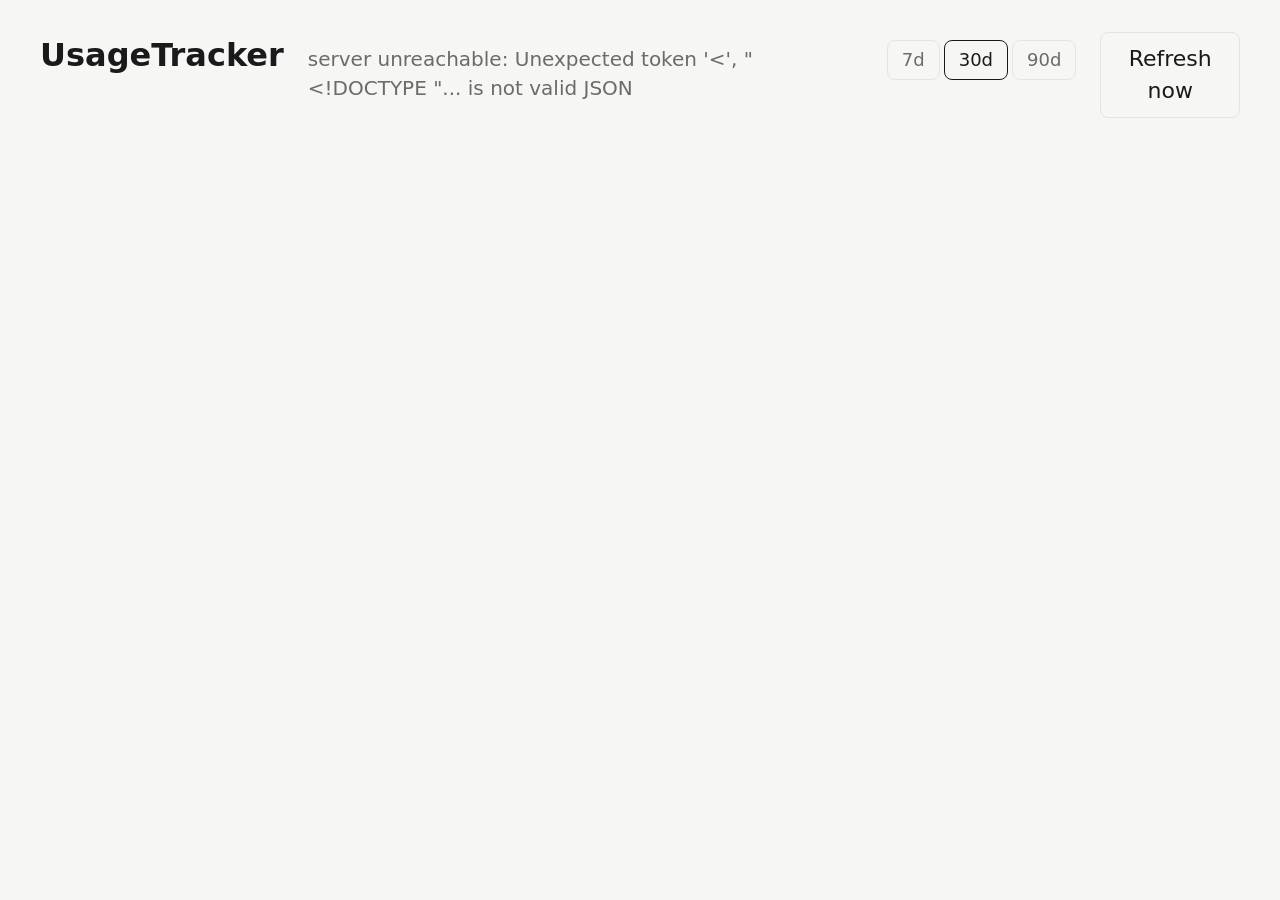
==== index.html @ 52b6c549 "Show token totals per provider, combined across accounts Transcripts carry no account identifier and" ====
<!doctype html>
<html lang="en">
<head>
<meta charset="utf-8">
<meta name="viewport" content="width=device-width, initial-scale=1">
<title>UsageTracker</title>
<style>
  :root {
    --bg: #f6f6f4; --card: #ffffff; --fg: #1a1a1a; --muted: #6b6b6b; --line: #e4e4e0;
    --ok: #2f9e5f; --warn: #d9932c; --bad: #d64545; --track: #ececea;
    --claude: #c96a3a; --codex: #3b6fd6;
  }
  @media (prefers-color-scheme: dark) {
    :root { --bg: #131313; --card: #1c1c1c; --fg: #ececec; --muted: #9a9a9a; --line: #2a2a2a; --track: #2a2a2a; }
  }
  * { box-sizing: border-box; }
  body { margin: 0; background: var(--bg); color: var(--fg); font: 22px/1.45 system-ui, -apple-system, "Segoe UI", sans-serif; }
  header { display: flex; align-items: baseline; gap: 24px; padding: 32px 40px 12px; }
  header h1 { font-size: 32px; margin: 0; font-weight: 600; }
  header .meta { color: var(--muted); font-size: 20px; }
  header button { margin-left: auto; background: transparent; border: 1px solid var(--line); color: var(--fg); border-radius: 8px; padding: 10px 20px; cursor: pointer; font: inherit; }
  header button:hover { border-color: var(--muted); }
  @media (max-width: 900px) { main { grid-template-columns: 1fr !important; } }
  main { display: grid; grid-template-columns: repeat(2, minmax(0, 1fr)); gap: 28px; padding: 20px 40px 48px; }
  .card { background: var(--card); border: 1px solid var(--line); border-radius: 14px; padding: 28px 32px; display: flex; flex-direction: column; gap: 20px; }
  .card.err { border-color: var(--bad); }
  .top { display: flex; align-items: center; gap: 10px; }
  .dot { width: 16px; height: 16px; border-radius: 50%; flex: none; }
  .dot.claude { background: var(--claude); } .dot.codex { background: var(--codex); }
  .name { font-weight: 600; font-size: 28px; }
  .plan { color: var(--muted); font-size: 20px; margin-left: auto; text-align: right; }
  .win { display: grid; grid-template-columns: 1fr auto; gap: 2px 10px; align-items: baseline; }
  .win .label { font-size: 20px; color: var(--muted); }
  .win .pct { font-variant-numeric: tabular-nums; font-weight: 600; }
  .bar { grid-column: 1 / -1; height: 14px; margin: 4px 0; background: var(--track); border-radius: 4px; overflow: hidden; }
  .bar > i { display: block; height: 100%; border-radius: 4px; background: var(--ok); transition: width .4s; }
  .bar.warn > i { background: var(--warn); } .bar.bad > i { background: var(--bad); }
  .reset { grid-column: 1 / -1; font-size: 19px; color: var(--muted); font-variant-numeric: tabular-nums; }
  .notes, .warnings, .error { font-size: 19px; }
  .notes { color: var(--muted); } .warnings { color: var(--warn); } .error { color: var(--bad); white-space: pre-wrap; word-break: break-word; }
  .foot { margin-top: auto; font-size: 17px; color: var(--muted); display: flex; justify-content: space-between; gap: 8px; }
  .stale { color: var(--warn); }
  code { font-family: ui-monospace, Consolas, monospace; font-size: 16px; }
  .days { display: flex; gap: 4px; }
  .days button { background: transparent; border: 1px solid var(--line); color: var(--muted); border-radius: 8px; padding: 6px 14px; cursor: pointer; font: inherit; font-size: 18px; }
  .days button.on { color: var(--fg); border-color: var(--fg); }
  #tokens { display: grid; grid-template-columns: repeat(2, minmax(0, 1fr)); gap: 28px; padding: 20px 40px 0; }
  @media (max-width: 900px) { #tokens { grid-template-columns: 1fr; } }
  .tokens { background: var(--card); border: 1px solid var(--line); border-radius: 14px; padding: 24px 32px; display: grid; gap: 6px; }
  .tokens .head .name { font-size: 24px; }
  .tokens .head .dot { margin-right: 10px; }
  .tokens .note { font-size: 17px; color: var(--muted); }
  .tokens .head { display: flex; align-items: baseline; gap: 12px; }
  .tokens .head .label { color: var(--muted); font-size: 20px; }
  .tokens .head .total { font-weight: 600; font-variant-numeric: tabular-nums; margin-left: auto; }
  .tokens .split, .tokens .models, .tokens .cost { font-size: 19px; color: var(--muted); font-variant-numeric: tabular-nums; }
  .tokens .cost b { color: var(--fg); font-weight: 600; }
  .strip { display: flex; align-items: flex-end; gap: 2px; height: 44px; margin-top: 6px; }
  .strip i { flex: 1; background: var(--codex); opacity: .55; border-radius: 2px 2px 0 0; min-height: 1px; }
  .strip i.zero { background: var(--track); opacity: 1; }
  .tokens[data-kind="claude"] .strip i { background: var(--claude); }
  .tokens[data-kind="claude"] .strip i.zero { background: var(--track); }
</style>
</head>
<body>
<header>
  <h1>UsageTracker</h1>
  <span class="meta" id="meta">loading</span>
  <span class="days" id="days"><button data-d="7">7d</button><button data-d="30" class="on">30d</button><button data-d="90">90d</button></span>
  <button id="refresh">Refresh now</button>
</header>
<section id="tokens"></section>
<main id="main"></main>
<script>
  const $ = (s) => document.querySelector(s);
  const esc = (s) => String(s ?? "").replace(/[&<>"]/g, (c) => ({ "&": "&amp;", "<": "&lt;", ">": "&gt;", '"': "&quot;" }[c]));

  function ago(iso) {
    if (!iso) return "";
    const s = Math.max(0, Math.round((Date.now() - Date.parse(iso)) / 1000));
    return s < 60 ? `${s}s ago` : s < 3600 ? `${Math.floor(s / 60)}m ago` : `${Math.floor(s / 3600)}h ${Math.floor((s % 3600) / 60)}m ago`;
  }
  function until(iso) {
    if (!iso) return "";
    const s = Math.round((Date.parse(iso) - Date.now()) / 1000);
    if (s <= 0) return "resets now";
    const d = Math.floor(s / 86400), h = Math.floor((s % 86400) / 3600), m = Math.floor((s % 3600) / 60);
    const t = new Date(iso);
    const clock = d >= 1 ? t.toLocaleString([], { weekday: "short", hour: "2-digit", minute: "2-digit" }) : t.toLocaleTimeString([], { hour: "2-digit", minute: "2-digit" });
    return `resets in ${d ? d + "d " : ""}${h}h ${m}m (${clock})`;
  }
  function cls(p) { return p >= 90 ? "bad" : p >= 70 ? "warn" : ""; }
  function fmt(n) {
    if (n >= 1e9) return (n / 1e9).toFixed(2) + "B";
    if (n >= 1e6) return (n / 1e6).toFixed(1) + "M";
    if (n >= 1e3) return (n / 1e3).toFixed(0) + "k";
    return String(n);
  }
  function usd(n) { return n >= 100 ? "$" + Math.round(n) : "$" + n.toFixed(2); }

  const KIND = { claude: "Claude Code", codex: "Codex" };
  function tokensBlock(t) {
    const head = `<div class="head"><span class="dot ${esc(t.kind)}"></span><span class="name">${KIND[t.kind]} tokens, last ${t.days}d</span>`;
    if (!t.files) return `<div class="tokens" data-kind="${esc(t.kind)}">${head}<span class="total">no transcripts</span></div></div>`;
    const max = Math.max(1, ...t.series.map((d) => d.total));
    const strip = t.series.map((d) => `<i class="${d.total ? "" : "zero"}" style="height:${Math.max(2, Math.round(d.total / max * 100))}%" title="${d.day}: ${fmt(d.total)}${d.costUsd ? " · " + usd(d.costUsd) : ""}"></i>`).join("");
    const models = Object.entries(t.byModel).sort((a, b) => b[1].total - a[1].total).slice(0, 3)
      .map(([m, v]) => `${esc(m.replace(/-\d{8}$/, ""))} ${fmt(v.total)}`).join(" · ");
    const cost = t.costUsd || t.unpriced
      ? `<div class="cost">${t.costUsd ? `<b>${usd(t.costUsd)}</b> API-equivalent` : ""}${t.unpriced ? `${t.costUsd ? ", " : ""}${fmt(t.unpriced)} tokens unpriced` : ""}</div>` : "";
    return `
      <div class="tokens" data-kind="${esc(t.kind)}">
        ${head}<span class="total">${fmt(t.total)}</span></div>
        <div class="split">in ${fmt(t.uncachedIn)} · cached ${fmt(t.cachedIn)} · cache write ${fmt(t.cacheWrite)} · out ${fmt(t.out)}</div>
        ${cost}
        ${models ? `<div class="models">${models}</div>` : ""}
        <div class="strip">${strip}</div>
        <div class="note">all accounts on this machine, from <code>${t.dirs.map(esc).join("</code>, <code>")}</code></div>
      </div>`;
  }

  function card(a) {
    const d = a.data;
    const win = (w) => `
      <div class="win">
        <span class="label">${esc(w.label)}</span>
        <span class="pct">${Math.round(w.usedPercent)}% used</span>
        <div class="bar ${cls(w.usedPercent)}"><i style="width:${Math.min(100, Math.max(0, w.usedPercent))}%"></i></div>
        <span class="reset">${esc(until(w.resetsAt))}</span>
      </div>`;
    const body = d
      ? (d.windows.length ? d.windows.map(win).join("") : `<div class="notes">no active rate-limit window</div>`)
        + (d.notes?.length ? `<div class="notes">${d.notes.map(esc).join("<br>")}</div>` : "")
        + (d.warnings?.length ? `<div class="warnings">${d.warnings.map(esc).join("<br>")}</div>` : "")
      : "";
    const err = a.ok ? "" : `<div class="error">${esc(a.error)}</div>`;
    const stale = !a.ok && d ? `<span class="stale">showing data from ${ago(a.lastGoodAt)}</span>` : `<span>${a.ok ? "fetched " + ago(a.fetchedAt) : ""}</span>`;
    return `
      <section class="card ${a.ok ? "" : "err"}">
        <div class="top">
          <span class="dot ${esc(a.kind)}"></span>
          <span class="name">${esc(a.name)}</span>
          <span class="plan">${esc(d?.plan ?? "")}${d?.email ? `<br>${esc(d.email)}` : ""}</span>
        </div>
        ${body}${err}
        <div class="foot">${stale}<code>${esc(a.dir ?? "")}</code></div>
      </section>`;
  }

  let last = null, tokens = null, days = 30;
  async function load() {
    try {
      const [r, t] = await Promise.all([fetch("/api/usage", { cache: "no-store" }), fetch(`/api/tokens?days=${days}`, { cache: "no-store" })]);
      last = await r.json();
      tokens = await t.json();
      render();
    } catch (e) {
      $("#meta").textContent = `server unreachable: ${e.message}`;
    }
  }
  function render() {
    if (!last) return;
    $("#main").innerHTML = last.accounts.map(card).join("");
    if (tokens) $("#tokens").innerHTML = tokens.providers.map(tokensBlock).join("");
    const ok = last.accounts.filter((a) => a.ok).length;
    $("#meta").textContent = `${ok}/${last.accounts.length} accounts live · ${new Date().toLocaleTimeString()}`;
  }
  $("#days").addEventListener("click", (e) => {
    const b = e.target.closest("button"); if (!b) return;
    days = Number(b.dataset.d);
    for (const x of $("#days").children) x.classList.toggle("on", x === b);
    load();
  });
  $("#refresh").addEventListener("click", async () => {
    $("#refresh").disabled = true;
    try { await fetch("/api/refresh", { method: "POST" }); await load(); } finally { $("#refresh").disabled = false; }
  });
  load();
  setInterval(load, 30_000);
  setInterval(render, 15_000); // keep countdowns moving between fetches
</script>
</body>
</html>
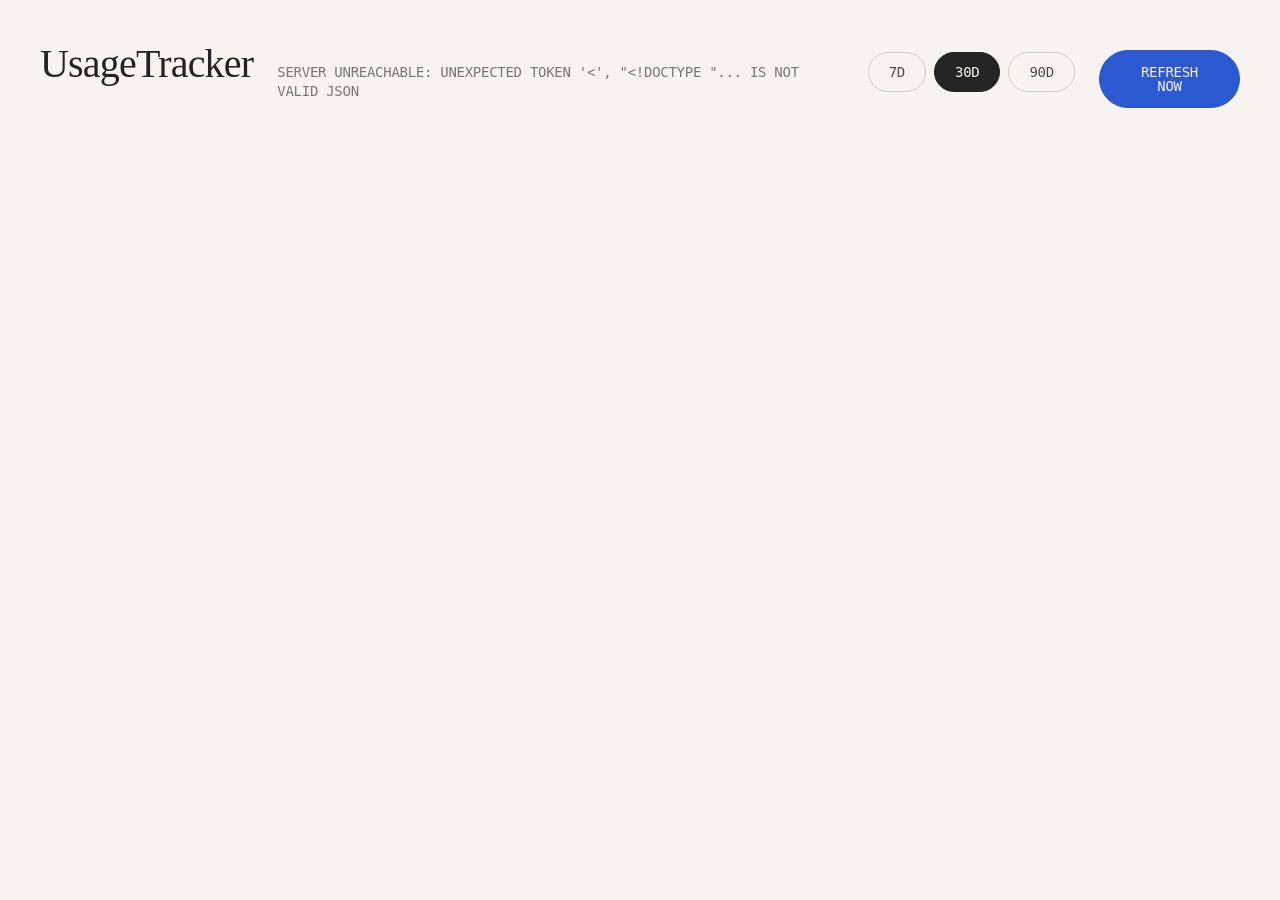
==== commit ce97d4c0: "Generate the README as a schedule board and restyle the dashboard README.md and assets/readme/*.svg " ====
--- a/index.html
+++ b/index.html
@@ -5,58 +5,64 @@
 <meta name="viewport" content="width=device-width, initial-scale=1">
 <title>UsageTracker</title>
 <style>
+  /* Monad style reference: parchment canvas, serif display at weight 400,
+     mono for every functional string, ash hairlines, pill containers, no
+     shadows. Lake blue is spent once, on the primary action. The bar trio
+     (ok/warn/bad) is functional and kept as is. */
   :root {
-    --bg: #f6f6f4; --card: #ffffff; --fg: #1a1a1a; --muted: #6b6b6b; --line: #e4e4e0;
-    --ok: #2f9e5f; --warn: #d9932c; --bad: #d64545; --track: #ececea;
-    --claude: #c96a3a; --codex: #3b6fd6;
+    --bg: #f6f3f1; --card: #f6f3f1; --raised: #cfdaf5; --fg: #242424; --body: #4e4d4d; --muted: #797776; --line: #cecac8;
+    --ok: #2f9e5f; --warn: #d9932c; --bad: #d64545; --track: #e6e1dd;
+    --claude: #c96a3a; --codex: #2b59d1; --accent: #2b59d1;
+    --mono: "ABC Diatype Mono", "JetBrains Mono", "IBM Plex Mono", ui-monospace, "Cascadia Mono", Menlo, Consolas, monospace;
+    --serif: "Untitled Serif", ui-serif, Georgia, Cambria, "Times New Roman", Times, serif;
   }
   @media (prefers-color-scheme: dark) {
-    :root { --bg: #131313; --card: #1c1c1c; --fg: #ececec; --muted: #9a9a9a; --line: #2a2a2a; --track: #2a2a2a; }
+    :root { --bg: #1c1b1a; --card: #242424; --raised: #3b4a6b; --fg: #f6f3f1; --body: #d9d4d0; --muted: #a29e9b; --line: #4e4d4d; --track: #3a3938; --codex: #7d9df0; }
   }
   * { box-sizing: border-box; }
-  body { margin: 0; background: var(--bg); color: var(--fg); font: 22px/1.45 system-ui, -apple-system, "Segoe UI", sans-serif; }
-  header { display: flex; align-items: baseline; gap: 24px; padding: 32px 40px 12px; }
-  header h1 { font-size: 32px; margin: 0; font-weight: 600; }
-  header .meta { color: var(--muted); font-size: 20px; }
-  header button { margin-left: auto; background: transparent; border: 1px solid var(--line); color: var(--fg); border-radius: 8px; padding: 10px 20px; cursor: pointer; font: inherit; }
-  header button:hover { border-color: var(--muted); }
-  @media (max-width: 900px) { main { grid-template-columns: 1fr !important; } }
-  main { display: grid; grid-template-columns: repeat(2, minmax(0, 1fr)); gap: 28px; padding: 20px 40px 48px; }
-  .card { background: var(--card); border: 1px solid var(--line); border-radius: 14px; padding: 28px 32px; display: flex; flex-direction: column; gap: 20px; }
+  body { margin: 0; background: var(--bg); color: var(--fg); font: 400 18px/1.35 var(--mono); letter-spacing: -0.02em; }
+  header { display: flex; align-items: baseline; gap: 24px; padding: 40px 40px 16px; max-width: 1432px; margin: 0 auto; }
+  header h1 { font: 400 40px/1.2 var(--serif); letter-spacing: -0.02em; margin: 0; }
+  header .meta { color: var(--muted); font-size: 14px; text-transform: uppercase; letter-spacing: -0.02em; }
+  button { font: 500 14px/1 var(--mono); text-transform: uppercase; letter-spacing: -0.02em; border-radius: 100px; padding: 14px 28px; cursor: pointer; }
+  header #refresh { margin-left: auto; background: var(--accent); color: #f6f3f1; border: 1px solid var(--accent); }
+  header #refresh:disabled { opacity: .5; cursor: default; }
+  .days { display: flex; gap: 8px; }
+  .days button { background: transparent; border: 1px solid var(--line); color: var(--body); padding: 12px 20px; }
+  .days button.on { background: var(--fg); color: var(--bg); border-color: var(--fg); }
+  #tokens, main { display: grid; grid-template-columns: repeat(2, minmax(0, 1fr)); gap: 24px; padding: 16px 40px 0; max-width: 1432px; margin: 0 auto; }
+  main { padding-bottom: 64px; }
+  @media (max-width: 900px) { #tokens, main { grid-template-columns: 1fr; } }
+  .card, .tokens { background: var(--card); border: 1px solid var(--line); border-radius: 40px; padding: 40px; }
+  .card { display: flex; flex-direction: column; gap: 20px; }
   .card.err { border-color: var(--bad); }
-  .top { display: flex; align-items: center; gap: 10px; }
-  .dot { width: 16px; height: 16px; border-radius: 50%; flex: none; }
+  .top { display: flex; align-items: baseline; gap: 12px; }
+  .dot { width: 12px; height: 12px; border-radius: 50%; flex: none; align-self: center; }
   .dot.claude { background: var(--claude); } .dot.codex { background: var(--codex); }
-  .name { font-weight: 600; font-size: 28px; }
-  .plan { color: var(--muted); font-size: 20px; margin-left: auto; text-align: right; }
-  .win { display: grid; grid-template-columns: 1fr auto; gap: 2px 10px; align-items: baseline; }
-  .win .label { font-size: 20px; color: var(--muted); }
-  .win .pct { font-variant-numeric: tabular-nums; font-weight: 600; }
-  .bar { grid-column: 1 / -1; height: 14px; margin: 4px 0; background: var(--track); border-radius: 4px; overflow: hidden; }
-  .bar > i { display: block; height: 100%; border-radius: 4px; background: var(--ok); transition: width .4s; }
+  .name { font: 400 32px/1.2 var(--serif); letter-spacing: -0.02em; }
+  .plan { color: var(--muted); font-size: 14px; margin-left: auto; text-align: right; text-transform: uppercase; }
+  .win { display: grid; grid-template-columns: 1fr auto; gap: 4px 12px; align-items: baseline; }
+  .win .label { font-size: 16px; color: var(--body); }
+  .win .pct { font-variant-numeric: tabular-nums; font-weight: 500; font-size: 20px; }
+  .bar { grid-column: 1 / -1; height: 10px; margin: 4px 0; background: var(--track); border-radius: 100px; overflow: hidden; }
+  .bar > i { display: block; height: 100%; border-radius: 100px; background: var(--ok); transition: width .4s; }
   .bar.warn > i { background: var(--warn); } .bar.bad > i { background: var(--bad); }
-  .reset { grid-column: 1 / -1; font-size: 19px; color: var(--muted); font-variant-numeric: tabular-nums; }
-  .notes, .warnings, .error { font-size: 19px; }
+  .reset { grid-column: 1 / -1; font-size: 14px; color: var(--muted); font-variant-numeric: tabular-nums; }
+  .notes, .warnings, .error { font-size: 14px; }
   .notes { color: var(--muted); } .warnings { color: var(--warn); } .error { color: var(--bad); white-space: pre-wrap; word-break: break-word; }
-  .foot { margin-top: auto; font-size: 17px; color: var(--muted); display: flex; justify-content: space-between; gap: 8px; }
+  .foot { margin-top: auto; padding-top: 16px; border-top: 1px solid var(--line); font-size: 12px; color: var(--muted); display: flex; justify-content: space-between; gap: 8px; text-transform: uppercase; }
   .stale { color: var(--warn); }
-  code { font-family: ui-monospace, Consolas, monospace; font-size: 16px; }
-  .days { display: flex; gap: 4px; }
-  .days button { background: transparent; border: 1px solid var(--line); color: var(--muted); border-radius: 8px; padding: 6px 14px; cursor: pointer; font: inherit; font-size: 18px; }
-  .days button.on { color: var(--fg); border-color: var(--fg); }
-  #tokens { display: grid; grid-template-columns: repeat(2, minmax(0, 1fr)); gap: 28px; padding: 20px 40px 0; }
-  @media (max-width: 900px) { #tokens { grid-template-columns: 1fr; } }
-  .tokens { background: var(--card); border: 1px solid var(--line); border-radius: 14px; padding: 24px 32px; display: grid; gap: 6px; }
+  code { font-family: inherit; font-size: inherit; text-transform: none; }
+  .tokens { display: grid; gap: 8px; }
+  .tokens .head { display: flex; align-items: baseline; gap: 12px; }
   .tokens .head .name { font-size: 24px; }
-  .tokens .head .dot { margin-right: 10px; }
-  .tokens .note { font-size: 17px; color: var(--muted); }
-  .tokens .head { display: flex; align-items: baseline; gap: 12px; }
-  .tokens .head .label { color: var(--muted); font-size: 20px; }
-  .tokens .head .total { font-weight: 600; font-variant-numeric: tabular-nums; margin-left: auto; }
-  .tokens .split, .tokens .models, .tokens .cost { font-size: 19px; color: var(--muted); font-variant-numeric: tabular-nums; }
-  .tokens .cost b { color: var(--fg); font-weight: 600; }
-  .strip { display: flex; align-items: flex-end; gap: 2px; height: 44px; margin-top: 6px; }
-  .strip i { flex: 1; background: var(--codex); opacity: .55; border-radius: 2px 2px 0 0; min-height: 1px; }
+  .tokens .head .dot { margin-right: 4px; }
+  .tokens .head .total { font-weight: 500; font-size: 28px; font-variant-numeric: tabular-nums; margin-left: auto; }
+  .tokens .split, .tokens .models, .tokens .cost { font-size: 14px; color: var(--muted); font-variant-numeric: tabular-nums; }
+  .tokens .cost b { color: var(--fg); font-weight: 500; }
+  .tokens .note { font-size: 12px; color: var(--muted); text-transform: uppercase; margin-top: 8px; }
+  .strip { display: flex; align-items: flex-end; gap: 3px; height: 48px; margin-top: 8px; }
+  .strip i { flex: 1; background: var(--codex); opacity: .6; border-radius: 100px 100px 0 0; min-height: 2px; }
   .strip i.zero { background: var(--track); opacity: 1; }
   .tokens[data-kind="claude"] .strip i { background: var(--claude); }
   .tokens[data-kind="claude"] .strip i.zero { background: var(--track); }
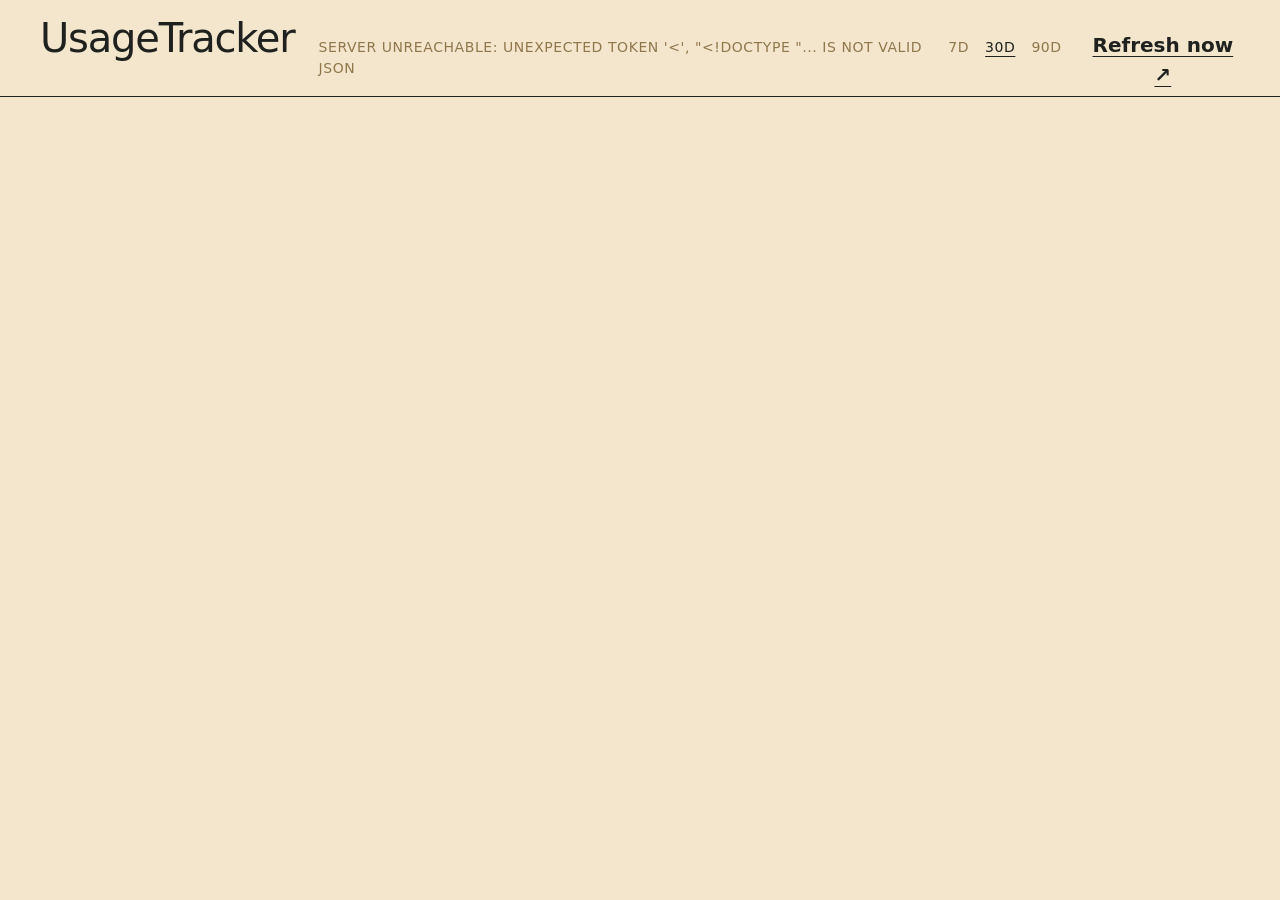
==== commit e1a8e742: "Vellum restyle of the dashboard, Fable weekly window index.html: warm sand canvas, single Verdana fa" ====
--- a/index.html
+++ b/index.html
@@ -5,67 +5,79 @@
 <meta name="viewport" content="width=device-width, initial-scale=1">
 <title>UsageTracker</title>
 <style>
-  /* Monad style reference: parchment canvas, serif display at weight 400,
-     mono for every functional string, ash hairlines, pill containers, no
-     shadows. Lake blue is spent once, on the primary action. The bar trio
-     (ok/warn/bad) is functional and kept as is. */
+  /* Vellum style: one warm sand canvas, near-black ink, a single sans typeface
+     doing all the hierarchy work, hairline rules instead of containers, zero
+     radius, no shadows, no dark mode. Series are shades of the earth palette:
+     Claude in bronze, Codex in ink; segments keep their alpha steps. Usage
+     bars darken as they fill (hayfield, bronze, ink). */
   :root {
-    --bg: #f6f3f1; --card: #f6f3f1; --raised: #cfdaf5; --fg: #242424; --body: #4e4d4d; --muted: #797776; --line: #cecac8;
-    --ok: #2f9e5f; --warn: #d9932c; --bad: #d64545; --track: #e6e1dd;
-    --claude: #c96a3a; --codex: #2b59d1; --accent: #2b59d1;
-    --mono: "ABC Diatype Mono", "JetBrains Mono", "IBM Plex Mono", ui-monospace, "Cascadia Mono", Menlo, Consolas, monospace;
-    --serif: "Untitled Serif", ui-serif, Georgia, Cambria, "Times New Roman", Times, serif;
-  }
-  @media (prefers-color-scheme: dark) {
-    :root { --bg: #1c1b1a; --card: #242424; --raised: #3b4a6b; --fg: #f6f3f1; --body: #d9d4d0; --muted: #a29e9b; --line: #4e4d4d; --track: #3a3938; --codex: #7d9df0; }
+    --bg: #f4e6cd; --card: #f4e6cd; --linen: #edddc3; --fg: #1e211e; --body: #1e211e; --muted: #8f774b; --line: #1e211e;
+    --ok: #ba9d6a; --warn: #8f774b; --bad: #1e211e; --track: #edddc3;
+    --claude: #8f774b; --codex: #1e211e; --accent: #1e211e;
+    --sans: Verdana, Geneva, "DejaVu Sans", sans-serif;
+    --mono: var(--sans); --serif: var(--sans);
   }
   * { box-sizing: border-box; }
-  body { margin: 0; background: var(--bg); color: var(--fg); font: 400 18px/1.35 var(--mono); letter-spacing: -0.02em; }
-  header { display: flex; align-items: baseline; gap: 24px; padding: 40px 40px 16px; max-width: 1432px; margin: 0 auto; }
-  header h1 { font: 400 40px/1.2 var(--serif); letter-spacing: -0.02em; margin: 0; }
-  header .meta { color: var(--muted); font-size: 14px; text-transform: uppercase; letter-spacing: -0.02em; }
-  button { font: 500 14px/1 var(--mono); text-transform: uppercase; letter-spacing: -0.02em; border-radius: 100px; padding: 14px 28px; cursor: pointer; }
-  header #refresh { margin-left: auto; background: var(--accent); color: #f6f3f1; border: 1px solid var(--accent); }
-  header #refresh:disabled { opacity: .5; cursor: default; }
-  .days { display: flex; gap: 8px; }
-  .days button { background: transparent; border: 1px solid var(--line); color: var(--body); padding: 12px 20px; }
-  .days button.on { background: var(--fg); color: var(--bg); border-color: var(--fg); }
-  #tokens, main { display: grid; grid-template-columns: repeat(2, minmax(0, 1fr)); gap: 24px; padding: 16px 40px 0; max-width: 1432px; margin: 0 auto; }
-  main { padding-bottom: 64px; }
+  body { margin: 0; background: var(--bg); color: var(--fg); font: 400 16px/1.5 var(--sans); }
+  header { display: flex; align-items: baseline; gap: 24px; padding: 14px 40px 6px; max-width: 1432px; margin: 0 auto; border-bottom: 1px solid var(--line); }
+  header h1 { font: 500 40px/1.2 var(--sans); letter-spacing: -0.03em; margin: 0; }
+  header .meta { color: var(--muted); font-size: 14px; text-transform: uppercase; letter-spacing: .04em; }
+  button { font: 400 14px/1.5 var(--sans); text-transform: uppercase; letter-spacing: .04em; border: 0; border-radius: 0; padding: 0; background: transparent; color: var(--fg); cursor: pointer; text-decoration: underline; text-underline-offset: 4px; text-decoration-thickness: 1px; }
+  button:hover { text-decoration-thickness: 2px; }
+  header #refresh { margin-left: auto; font-size: 20px; font-weight: 700; text-transform: none; letter-spacing: 0; }
+  header #refresh::after { content: " ↗"; }
+  header #refresh:disabled { color: var(--muted); cursor: default; text-decoration: none; }
+  .days { display: flex; gap: 16px; }
+  .days button { color: var(--muted); text-decoration: none; }
+  .days button.on { color: var(--fg); text-decoration: underline; }
+  #tokens, main { display: grid; grid-template-columns: repeat(2, minmax(0, 1fr)); gap: 0 60px; padding: 0 40px; max-width: 1432px; margin: 0 auto; }
+  #tokens { padding-top: 6px; }
+  main { padding-bottom: 16px; }
   @media (max-width: 900px) { #tokens, main { grid-template-columns: 1fr; } }
-  .card, .tokens { background: var(--card); border: 1px solid var(--line); border-radius: 40px; padding: 40px; }
-  .card { display: flex; flex-direction: column; gap: 20px; }
-  .card.err { border-color: var(--bad); }
+  .card, .tokens { background: transparent; border: 0; border-bottom: 1px solid var(--line); border-radius: 0; padding: 14px 0 16px; }
+  .card { display: flex; flex-direction: column; gap: 10px; }
+  .card.err .name::after { content: " · error"; color: var(--muted); font-size: 14px; text-transform: uppercase; letter-spacing: .04em; }
   .top { display: flex; align-items: baseline; gap: 12px; }
-  .dot { width: 12px; height: 12px; border-radius: 50%; flex: none; align-self: center; }
+  .dot { width: 10px; height: 10px; border-radius: 0; flex: none; align-self: center; }
   .dot.claude { background: var(--claude); } .dot.codex { background: var(--codex); }
-  .name { font: 400 32px/1.2 var(--serif); letter-spacing: -0.02em; }
-  .plan { color: var(--muted); font-size: 14px; margin-left: auto; text-align: right; text-transform: uppercase; }
-  .win { display: grid; grid-template-columns: 1fr auto; gap: 4px 12px; align-items: baseline; }
+  .name { font: 500 24px/1.4 var(--sans); letter-spacing: -0.01em; }
+  .plan { color: var(--muted); font-size: 14px; margin-left: auto; text-align: right; text-transform: uppercase; letter-spacing: .04em; }
+  .win { display: grid; grid-template-columns: 1fr auto; gap: 2px 12px; align-items: baseline; }
   .win .label { font-size: 16px; color: var(--body); }
-  .win .pct { font-variant-numeric: tabular-nums; font-weight: 500; font-size: 20px; }
-  .bar { grid-column: 1 / -1; height: 10px; margin: 4px 0; background: var(--track); border-radius: 100px; overflow: hidden; }
-  .bar > i { display: block; height: 100%; border-radius: 100px; background: var(--ok); transition: width .4s; }
+  .win .pct { font-variant-numeric: tabular-nums; font-weight: 500; font-size: 16px; }
+  .bar { grid-column: 1 / -1; height: 6px; margin: 2px 0; background: var(--track); border-radius: 0; overflow: hidden; }
+  .bar > i { display: block; height: 100%; border-radius: 0; background: var(--ok); transition: width .4s; }
   .bar.warn > i { background: var(--warn); } .bar.bad > i { background: var(--bad); }
   .reset { grid-column: 1 / -1; font-size: 14px; color: var(--muted); font-variant-numeric: tabular-nums; }
   .notes, .warnings, .error { font-size: 14px; }
-  .notes { color: var(--muted); } .warnings { color: var(--warn); } .error { color: var(--bad); white-space: pre-wrap; word-break: break-word; }
-  .foot { margin-top: auto; padding-top: 16px; border-top: 1px solid var(--line); font-size: 12px; color: var(--muted); display: flex; justify-content: space-between; gap: 8px; text-transform: uppercase; }
+  .notes { color: var(--muted); } .warnings { color: var(--warn); } .error { color: var(--fg); white-space: pre-wrap; word-break: break-word; }
+  .top .when { display: flex; gap: 10px; align-self: center; margin-left: 8px; font-size: 14px; color: var(--muted); text-transform: uppercase; letter-spacing: .04em; white-space: nowrap; }
+  .top .when code { cursor: default; }
   .stale { color: var(--warn); }
   code { font-family: inherit; font-size: inherit; text-transform: none; }
-  .tokens { display: grid; gap: 8px; }
+  .tokens { display: grid; gap: 4px; }
   .tokens .head { display: flex; align-items: baseline; gap: 12px; }
   .tokens .head .name { font-size: 24px; }
   .tokens .head .dot { margin-right: 4px; }
-  .tokens .head .total { font-weight: 500; font-size: 28px; font-variant-numeric: tabular-nums; margin-left: auto; }
-  .tokens .split, .tokens .models, .tokens .cost { font-size: 14px; color: var(--muted); font-variant-numeric: tabular-nums; }
-  .tokens .cost b { color: var(--fg); font-weight: 500; }
-  .tokens .note { font-size: 12px; color: var(--muted); text-transform: uppercase; margin-top: 8px; }
-  .strip { display: flex; align-items: flex-end; gap: 3px; height: 48px; margin-top: 8px; }
-  .strip i { flex: 1; background: var(--codex); opacity: .6; border-radius: 100px 100px 0 0; min-height: 2px; }
+  .tokens .head .total { font-weight: 500; font-size: 24px; font-variant-numeric: tabular-nums; margin-left: auto; }
+  .tokens .row { display: flex; align-items: center; gap: 12px; margin-top: 6px; }
+  .tokens .row .hd { font-size: 14px; color: var(--muted); text-transform: uppercase; letter-spacing: .04em; width: 72px; flex: none; }
+  .stack { display: flex; flex: 1; height: 10px; border-radius: 0; overflow: hidden; background: var(--track); gap: 2px; }
+  .stack i { display: block; height: 100%; min-width: 2px; background: var(--hue); cursor: default; }
+  .stack i:hover, .stack i:focus-visible { filter: brightness(.85); outline: none; }
+  .tokens .legend { display: flex; flex-wrap: wrap; gap: 4px 16px; font-size: 14px; color: var(--muted); padding-left: 84px; }
+  .tokens .legend span::before { content: ""; display: inline-block; width: 10px; height: 10px; border-radius: 0; background: var(--sw); margin-right: 6px; vertical-align: -1px; }
+  .tokens[data-kind="claude"] { --hue: var(--claude); } .tokens[data-kind="codex"] { --hue: var(--codex); }
+  .tokens .foot { display: flex; align-items: center; gap: 12px; margin-top: 8px; padding-top: 10px; border-top: 1px solid var(--line); font-size: 14px; color: var(--muted); text-transform: uppercase; letter-spacing: .04em; }
+  .tokens .foot .pill { border: 0; border-radius: 0; padding: 0; color: var(--fg); font-weight: 500; font-variant-numeric: tabular-nums; }
+  .tokens .foot .pill.warn { color: var(--warn); }
+  .strip { display: flex; align-items: stretch; gap: 3px; height: 32px; margin-top: 6px; }
+  .strip .col { flex: 1; display: flex; align-items: flex-end; min-width: 0; cursor: default; outline: none; }
+  .strip .col:hover, .strip .col:focus-visible { background: var(--track); }
+  .strip i { display: block; width: 100%; background: var(--hue); opacity: .6; border-radius: 0; min-height: 2px; }
+  .strip .col:hover i, .strip .col:focus-visible i { opacity: 1; }
   .strip i.zero { background: var(--track); opacity: 1; }
-  .tokens[data-kind="claude"] .strip i { background: var(--claude); }
-  .tokens[data-kind="claude"] .strip i.zero { background: var(--track); }
+  #tip { position: fixed; z-index: 10; pointer-events: none; display: none; background: var(--fg); color: var(--bg); font: 400 14px/1.35 var(--sans); padding: 6px 10px; border-radius: 0; white-space: nowrap; font-variant-numeric: tabular-nums; }
 </style>
 </head>
 <body>
@@ -76,6 +88,7 @@
   <button id="refresh">Refresh now</button>
 </header>
 <section id="tokens"></section>
+<div id="tip"></div>
 <main id="main"></main>
 <script>
   const $ = (s) => document.querySelector(s);
@@ -105,26 +118,48 @@
   function usd(n) { return n >= 100 ? "$" + Math.round(n) : "$" + n.toFixed(2); }
 
   const KIND = { claude: "Claude Code", codex: "Codex" };
+  // Stacked bar: segments proportional to `parts` [{label, value, alpha}], numbers live in the tooltip.
+  function stack(parts, total, unit) {
+    const seg = parts.filter((p) => p.value > 0).map((p) =>
+      `<i style="flex:${p.value};opacity:${p.alpha}" tabindex="0" role="img" aria-label="${esc(p.label)} · ${unit(p.value)} · ${(p.value / total * 100).toFixed(1)}%" data-tip="${esc(p.label)} · ${unit(p.value)} · ${(p.value / total * 100).toFixed(1)}%"></i>`).join("");
+    const legend = parts.filter((p) => p.value > 0).map((p) =>
+      `<span style="--sw:color-mix(in srgb, var(--hue) ${Math.round(p.alpha * 100)}%, var(--track))">${esc(p.label)}</span>`).join("");
+    return { seg, legend };
+  }
   function tokensBlock(t) {
     const head = `<div class="head"><span class="dot ${esc(t.kind)}"></span><span class="name">${KIND[t.kind]} tokens, last ${t.days}d</span>`;
     if (!t.files) return `<div class="tokens" data-kind="${esc(t.kind)}">${head}<span class="total">no transcripts</span></div></div>`;
     const max = Math.max(1, ...t.series.map((d) => d.total));
-    const strip = t.series.map((d) => `<i class="${d.total ? "" : "zero"}" style="height:${Math.max(2, Math.round(d.total / max * 100))}%" title="${d.day}: ${fmt(d.total)}${d.costUsd ? " · " + usd(d.costUsd) : ""}"></i>`).join("");
-    const models = Object.entries(t.byModel).sort((a, b) => b[1].total - a[1].total).slice(0, 3)
-      .map(([m, v]) => `${esc(m.replace(/-\d{8}$/, ""))} ${fmt(v.total)}`).join(" · ");
-    const cost = t.costUsd || t.unpriced
-      ? `<div class="cost">${t.costUsd ? `<b>${usd(t.costUsd)}</b> API-equivalent` : ""}${t.unpriced ? `${t.costUsd ? ", " : ""}${fmt(t.unpriced)} tokens unpriced` : ""}</div>` : "";
+    const day = (d) => new Date(d.day + "T00:00").toLocaleDateString([], { month: "short", day: "numeric" });
+    // Each day is a full-height column so the tooltip triggers anywhere above the bar, not only on a 2px sliver.
+    const strip = t.series.map((d) => `<span class="col" tabindex="0" role="img" aria-label="${day(d)} · ${fmt(d.total)}${d.costUsd ? " · " + usd(d.costUsd) : ""}" data-tip="${day(d)} · ${fmt(d.total)}${d.costUsd ? " · " + usd(d.costUsd) : ""}"><i class="${d.total ? "" : "zero"}" style="height:${Math.max(2, Math.round(d.total / max * 100))}%"></i></span>`).join("");
+    const split = stack([
+      { label: "input", value: t.uncachedIn, alpha: 1 }, { label: "cache read", value: t.cachedIn, alpha: .45 },
+      { label: "cache write", value: t.cacheWrite, alpha: .25 }, { label: "output", value: t.out, alpha: .7 },
+    ], t.total, fmt);
+    const top = Object.entries(t.byModel).sort((a, b) => b[1].total - a[1].total);
+    const alphas = [1, .6, .35, .18];
+    const parts = top.slice(0, 3).map(([m, v], i) => ({ label: m.replace(/-\d{8}$/, ""), value: v.total, alpha: alphas[i] }));
+    const rest = top.slice(3).reduce((n, [, v]) => n + v.total, 0);
+    if (rest) parts.push({ label: `${top.length - 3} other`, value: rest, alpha: alphas[3] });
+    const models = stack(parts, t.total, fmt);
     return `
       <div class="tokens" data-kind="${esc(t.kind)}">
         ${head}<span class="total">${fmt(t.total)}</span></div>
-        <div class="split">in ${fmt(t.uncachedIn)} · cached ${fmt(t.cachedIn)} · cache write ${fmt(t.cacheWrite)} · out ${fmt(t.out)}</div>
-        ${cost}
-        ${models ? `<div class="models">${models}</div>` : ""}
+        <div class="row"><span class="hd">split</span><div class="stack">${split.seg}</div></div>
+        <div class="legend">${split.legend}</div>
+        <div class="row"><span class="hd">models</span><div class="stack">${models.seg}</div></div>
+        <div class="legend">${models.legend}</div>
         <div class="strip">${strip}</div>
-        <div class="note">all accounts on this machine, from <code>${t.dirs.map(esc).join("</code>, <code>")}</code></div>
+        <div class="foot">
+          ${t.costUsd ? `<span class="pill" data-tip="same traffic at public API rates, LiteLLM table">${usd(t.costUsd)} API-equivalent</span>` : ""}
+          ${t.unpriced ? `<span class="pill warn" data-tip="no price for these models; add priceAliases in accounts.json">${fmt(t.unpriced)} unpriced</span>` : ""}
+          <span data-tip="${esc(t.dirs.join(" · "))}">all accounts on this machine</span>
+        </div>
       </div>`;
   }
 
+  const path = { basename: (p) => p.split(/[\\/]/).filter(Boolean).pop() ?? "" };
   function card(a) {
     const d = a.data;
     const win = (w) => `
@@ -146,10 +181,10 @@
         <div class="top">
           <span class="dot ${esc(a.kind)}"></span>
           <span class="name">${esc(a.name)}</span>
+          <span class="when">${stale}<code data-tip="${esc(a.dir ?? "")}">${esc(path.basename(a.dir ?? ""))}</code></span>
           <span class="plan">${esc(d?.plan ?? "")}${d?.email ? `<br>${esc(d.email)}` : ""}</span>
         </div>
         ${body}${err}
-        <div class="foot">${stale}<code>${esc(a.dir ?? "")}</code></div>
       </section>`;
   }
 
@@ -171,6 +206,28 @@
     const ok = last.accounts.filter((a) => a.ok).length;
     $("#meta").textContent = `${ok}/${last.accounts.length} accounts live · ${new Date().toLocaleTimeString()}`;
   }
+  const tip = $("#tip");
+  document.addEventListener("pointerover", (e) => {
+    const el = e.target.closest("[data-tip]");
+    if (!el) { tip.style.display = "none"; return; }
+    tip.textContent = el.dataset.tip; tip.style.display = "block";
+  });
+  document.addEventListener("pointermove", (e) => {
+    if (tip.style.display !== "block") return;
+    const w = tip.offsetWidth, h = tip.offsetHeight;
+    tip.style.left = Math.min(e.clientX + 14, innerWidth - w - 8) + "px";
+    tip.style.top = (e.clientY - h - 14 < 0 ? e.clientY + 18 : e.clientY - h - 14) + "px";
+  });
+  document.addEventListener("pointerout", (e) => { if (e.target.closest("[data-tip]") && !e.relatedTarget?.closest?.("[data-tip]")) tip.style.display = "none"; });
+  // Keyboard: Tab onto a segment or day bar shows the same tooltip above it.
+  document.addEventListener("focusin", (e) => {
+    const el = e.target.closest("[data-tip]"); if (!el) return;
+    const r = el.getBoundingClientRect();
+    tip.textContent = el.dataset.tip; tip.style.display = "block";
+    tip.style.left = Math.min(r.left, innerWidth - tip.offsetWidth - 8) + "px";
+    tip.style.top = Math.max(8, r.top - tip.offsetHeight - 8) + "px";
+  });
+  document.addEventListener("focusout", (e) => { if (e.target.closest?.("[data-tip]")) tip.style.display = "none"; });
   $("#days").addEventListener("click", (e) => {
     const b = e.target.closest("button"); if (!b) return;
     days = Number(b.dataset.d);
